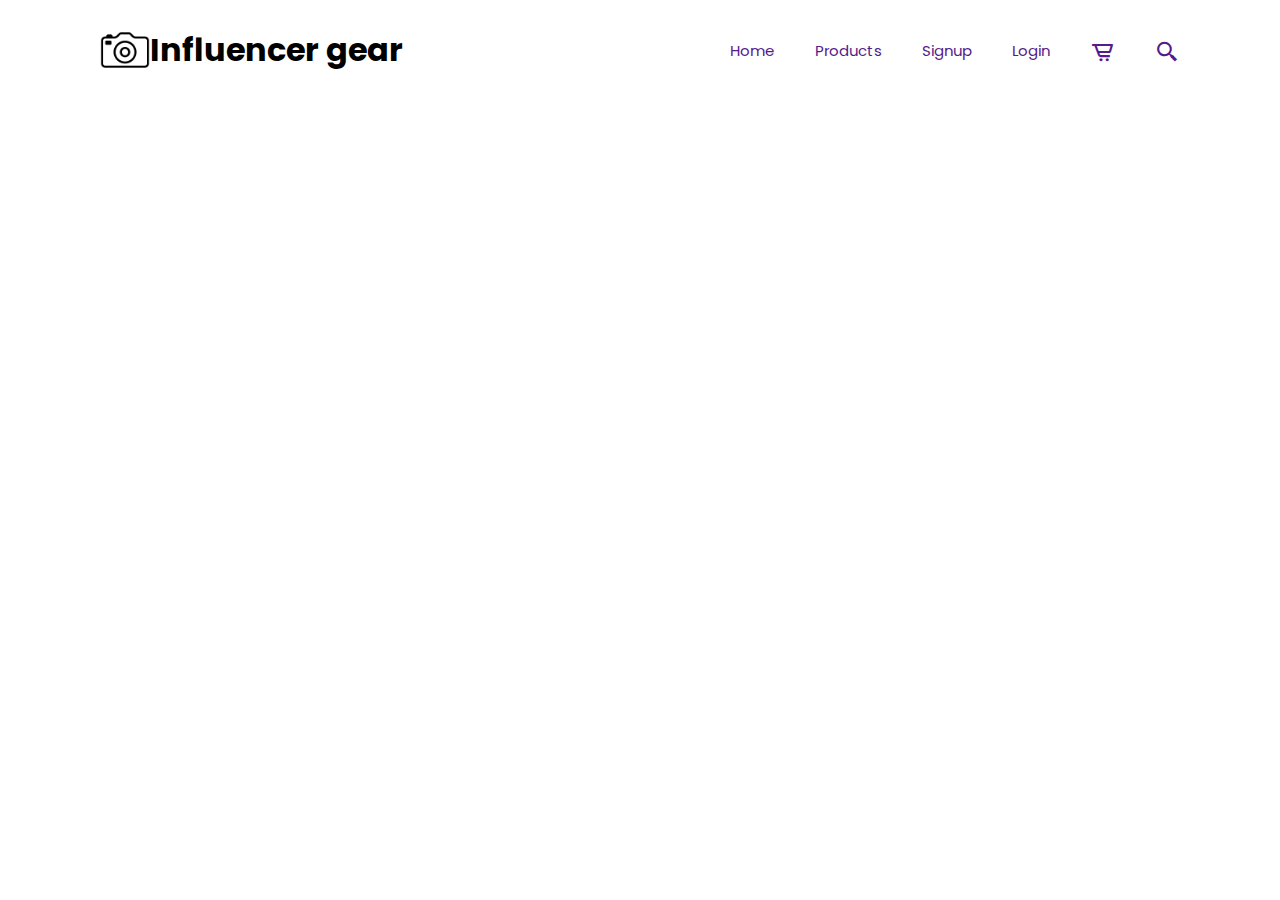
==== Influencer-gears/index.html @ 802c740d "navbar designed edited" ====
<!DOCTYPE html>
<html lang="en">

<head>
    <meta charset="UTF-8">
    <meta http-equiv="X-UA-Compatible" content="IE=edge">
    <meta name="viewport" content="width=device-width, initial-scale=1.0">
    <title>Influencer gear</title>
    <link rel="stylesheet" href="style.css">
    <link rel="stylesheet" href="responsive.css">


    <link rel="preconnect" href="https://fonts.googleapis.com">
    <link rel="preconnect" href="https://fonts.gstatic.com" crossorigin>
    <link href="https://fonts.googleapis.com/css2?family=Poppins:wght@400;700&display=swap" rel="stylesheet">
    <link href='https://unpkg.com/boxicons@2.1.4/css/boxicons.min.css' rel='stylesheet'>

</head>

<body>
    <header>
        <nav>
            <div class="nav_container">
                <div class="logo">
                    <img src="logos/cameralogo.png" alt="">
                    <h1>Influencer gear</h1>
                </div>
                <div class="nav_bar">
                    <ul>
                        <li><a href="">Home</a></li>
                        <li><a href="">Products</a></li>
                        <li><a href="">Signup</a></li>
                        <li><a href="">Login</a></li>
                        <li><a href=""><i class='bx bx-cart-alt'></i></a></li>
                        <li><a href=""><i class='bx bx-search-alt-2'></i></a></li>
                    </ul>
                </div>
            </div>

        </nav>

    </header>
    <main>

    </main>
    <footer>

    </footer>

</body>

</html>
---- Influencer-gears/style.css ----
* {
    margin: 0;
    padding: 0;
    box-sizing: border-box;
    font-family: 'Poppins', sans-serif;
}


.nav_container {
    max-width: 1920px;
    min-height: 60px;
    /* border: 3px solid black; */
    margin: 20px auto;
    display: flex;
    justify-content: space-between;
    padding: 0 100px;


}

.logo,
h1 {
    display: flex;
    align-items: center;
    /* font-size: 25px; */
}



.logo img {
    height: 50px;
    width: 50px;

}

.nav_bar>ul {
    display: flex;
    /* background-color: aqua; */
    min-height: 60px;
    align-items: center;
}

.nav_bar>ul>li {
    list-style: none;
    margin-left: 40px;
}

.nav_bar>ul>li>a {
    text-decoration: none;
    font-size: 15px;
}

.nav_bar>ul>li>a>i {
    font-size: 25px;
    /* background-color: aqua; */
    padding-top: 9px;
}
---- Influencer-gears/responsive.css ----
* {
    margin: 0;
    padding: 0;
    box-sizing: border-box;
    font-family: 'Poppins', sans-serif;
}



@media screen and (max-width: 360px) {
    .nav_container {
        flex-direction: column;
        /* margin: 20px 20px; */
    }

    .logo {
        flex-direction: column;
        text-align: center;
    }

    .logo>img {
        height: 40px;
        width: 40px;
    }

    .logo>h1 {
        /* background-color: aqua; */
        font-size: 16px;

    }

    .nav_bar>ul {
        flex-direction: column;
        margin-top: 20px;
    }

    .nav_bar>ul>li {
        /* background-color: rgb(38, 255, 0); */
        margin-left: 0;
        margin-top: 2px;

    }

    .nav_bar>ul>li>a>i {
        /* background-color: rgb(38, 255, 0); */
        /* background-color: aqua; */
        font-size: 30px;

    }


}
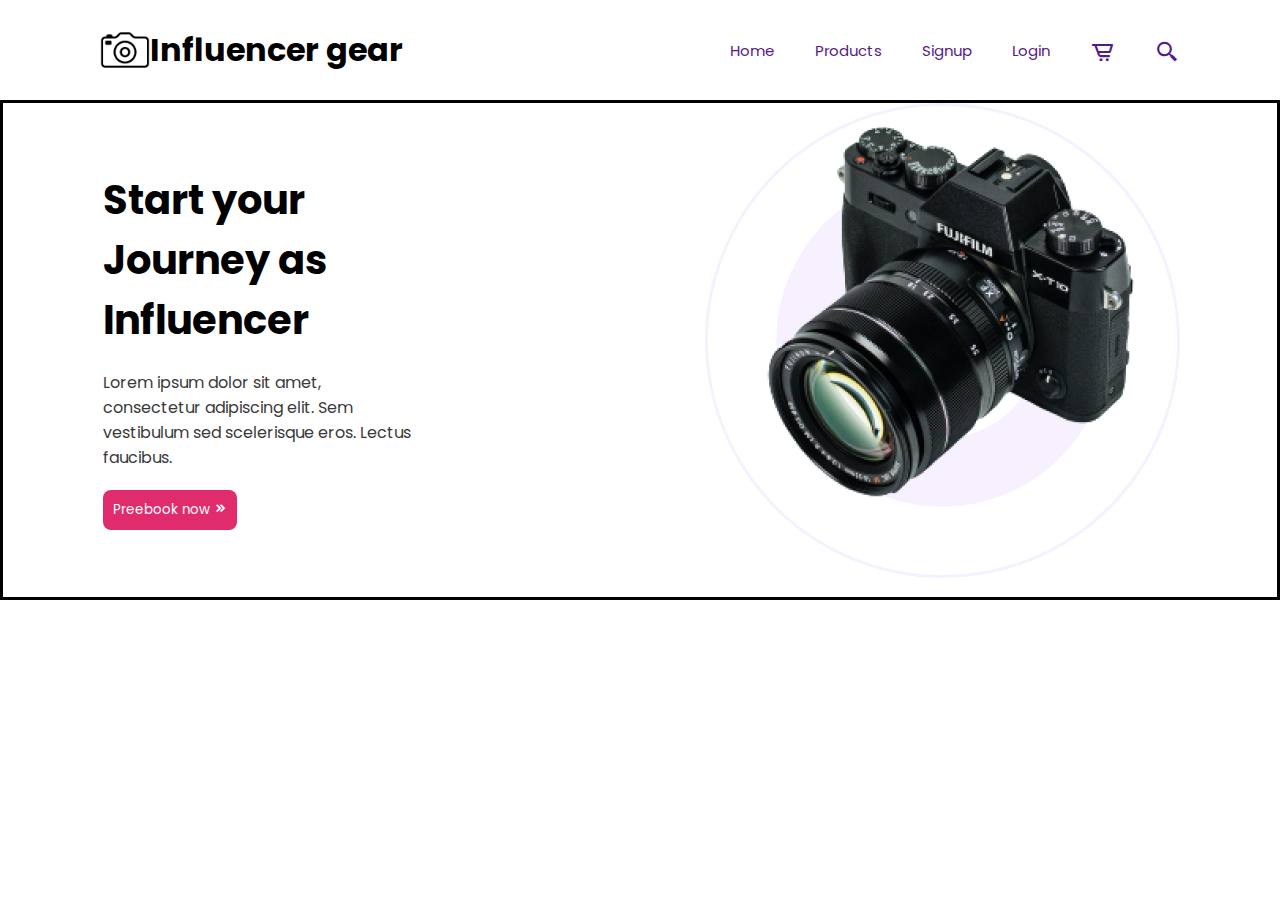
==== commit 8ad4738b: "header body added" ====
--- a/Influencer-gears/index.html
+++ b/Influencer-gears/index.html
@@ -37,6 +37,19 @@
                 </div>
             </div>
 
+            <div class="mid_section">
+                <div class="left_side">
+                    <h2>Start your Journey as Influencer</h2>
+                    <p>Lorem ipsum dolor sit amet, consectetur adipiscing elit. Sem vestibulum sed scelerisque eros.
+                        Lectus faucibus.</p>
+                    <button>Preebook now <i class='bx bxs-chevrons-right'></i></button>
+                </div>
+                <div class="right_side">
+                    <img src="images/main-camera.png" alt="">
+                    <img class="bgm" src="images/Circle design.svg" alt="">
+                </div>
+            </div>
+
         </nav>
 
     </header>
--- a/Influencer-gears/style.css
+++ b/Influencer-gears/style.css
@@ -4,6 +4,18 @@
     box-sizing: border-box;
     font-family: 'Poppins', sans-serif;
 }
+
+button {
+    max-width: fit-content;
+    padding: 10px;
+    border-radius: 8px;
+    border: 0;
+    background: #E02C6D;
+    color: white;
+    text-align: center;
+}
+
+/* -------------------------------Header section---------------------------------- */
 
 
 .nav_container {
@@ -54,4 +66,45 @@
     font-size: 25px;
     /* background-color: aqua; */
     padding-top: 9px;
+}
+
+
+.mid_section {
+    max-width: 1920px;
+    min-height: 500px;
+    border: 3px solid black;
+    padding: 0 100px;
+
+    display: flex;
+    justify-content: space-between;
+
+}
+
+.bgm {
+    position: absolute;
+    right: 100px;
+    z-index: -1;
+}
+
+.left_side {
+    /* background-color: blueviolet; */
+    display: flex;
+    flex-direction: column;
+    justify-content: center;
+    padding-right: 300px;
+}
+
+.left_side>p {
+    /* background-color: antiquewhite; */
+    padding-right: 20px;
+    color: #3A3A3A;
+    margin: 20px 0;
+}
+
+.left_side>h2 {
+    font-size: 40px;
+}
+
+.right_side {
+    /* background-color: brown; */
 }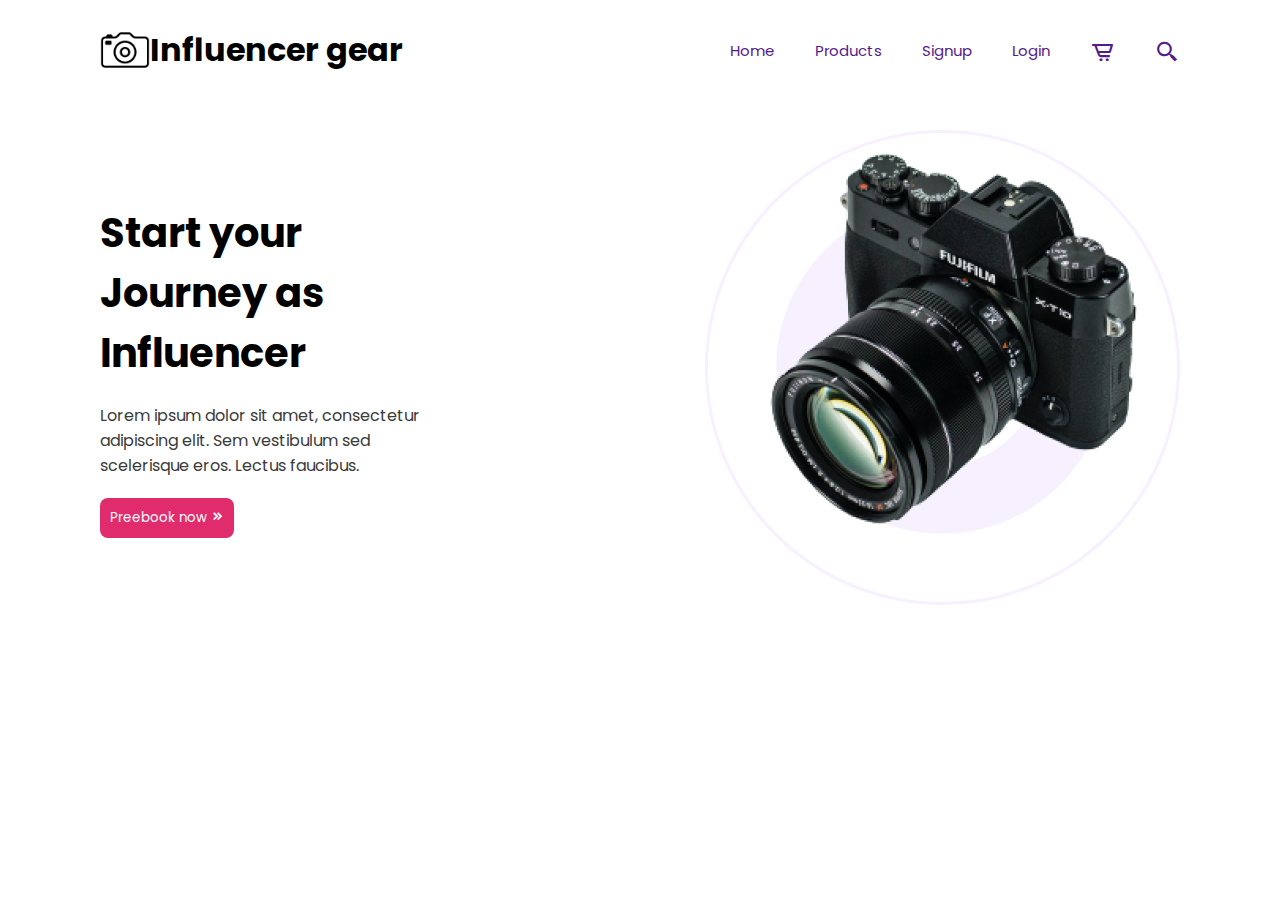
==== commit a357dd15: "header body completed" ====
--- a/Influencer-gears/index.html
+++ b/Influencer-gears/index.html
@@ -42,10 +42,11 @@
                     <h2>Start your Journey as Influencer</h2>
                     <p>Lorem ipsum dolor sit amet, consectetur adipiscing elit. Sem vestibulum sed scelerisque eros.
                         Lectus faucibus.</p>
-                    <button>Preebook now <i class='bx bxs-chevrons-right'></i></button>
+                    <div class="button"><button>Preebook now <i class='bx bxs-chevrons-right'></i></button></div>
+
                 </div>
                 <div class="right_side">
-                    <img src="images/main-camera.png" alt="">
+                    <img class="camera" src="images/main-camera.png" alt="">
                     <img class="bgm" src="images/Circle design.svg" alt="">
                 </div>
             </div>
--- a/Influencer-gears/style.css
+++ b/Influencer-gears/style.css
@@ -70,13 +70,16 @@
 
 
 .mid_section {
+    margin-top: 50px;
     max-width: 1920px;
-    min-height: 500px;
-    border: 3px solid black;
+    min-height: 480px;
+    /* border: 3px solid black; */
     padding: 0 100px;
 
     display: flex;
     justify-content: space-between;
+    margin-bottom: 50px;
+
 
 }
 
@@ -103,8 +106,4 @@
 
 .left_side>h2 {
     font-size: 40px;
-}
-
-.right_side {
-    /* background-color: brown; */
 }--- a/Influencer-gears/responsive.css
+++ b/Influencer-gears/responsive.css
@@ -48,5 +48,42 @@
 
     }
 
+    .mid_section {
+        flex-direction: column-reverse;
+        padding: 0;
+        /* align-items: center; */
+    }
+
+    .right_side {
+        display: flex;
+        background-color: aqua;
+    }
+
+    .bgm {
+        right: 40px;
+        width: 70%;
+
+    }
+
+    .camera {
+        width: 70%;
+        position: absolute;
+        left: 40px;
+    }
+
+    .left_side {
+        padding-right: 0px;
+        /* padding-left: 10px; */
+        /* background-color: blue; */
+        text-align: center;
+        margin-top: 50px;
+
+    }
+
+    .left_side>h2 {
+
+        font-size: 25px;
+    }
+
 
 }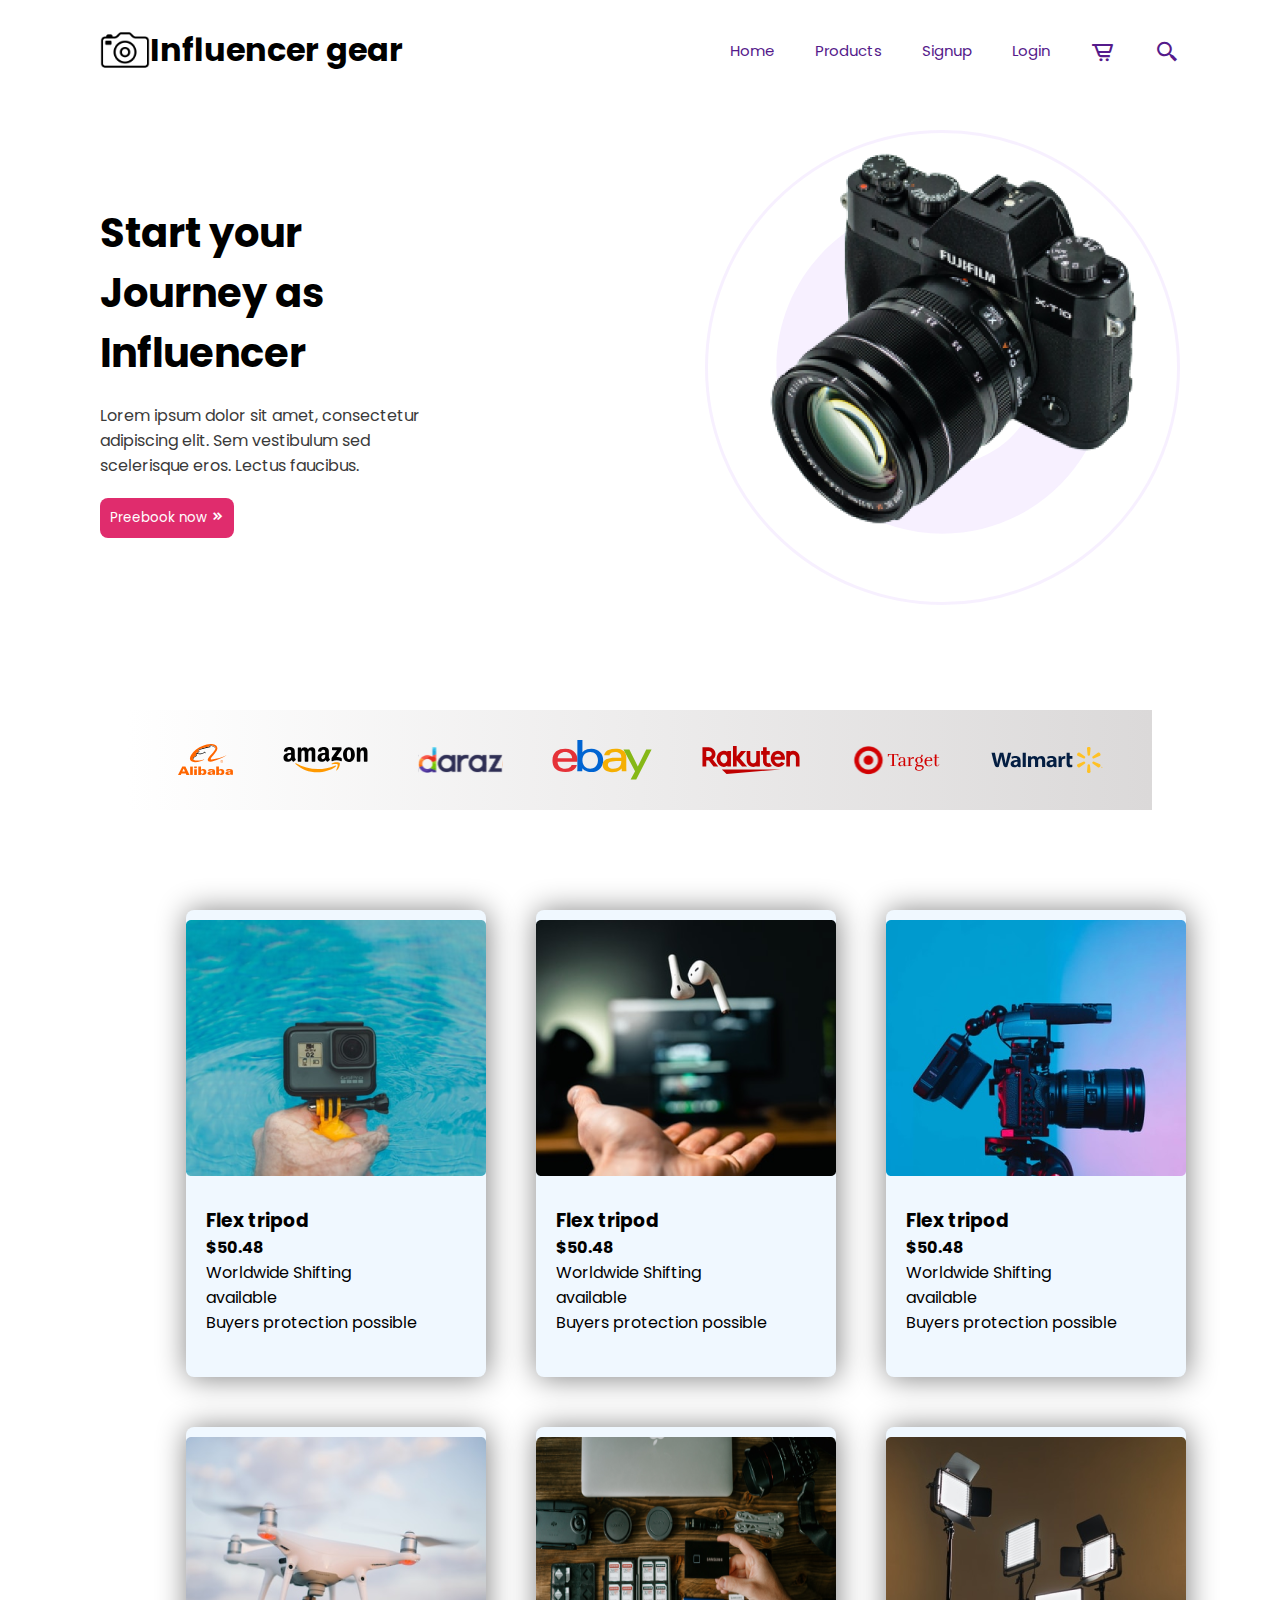
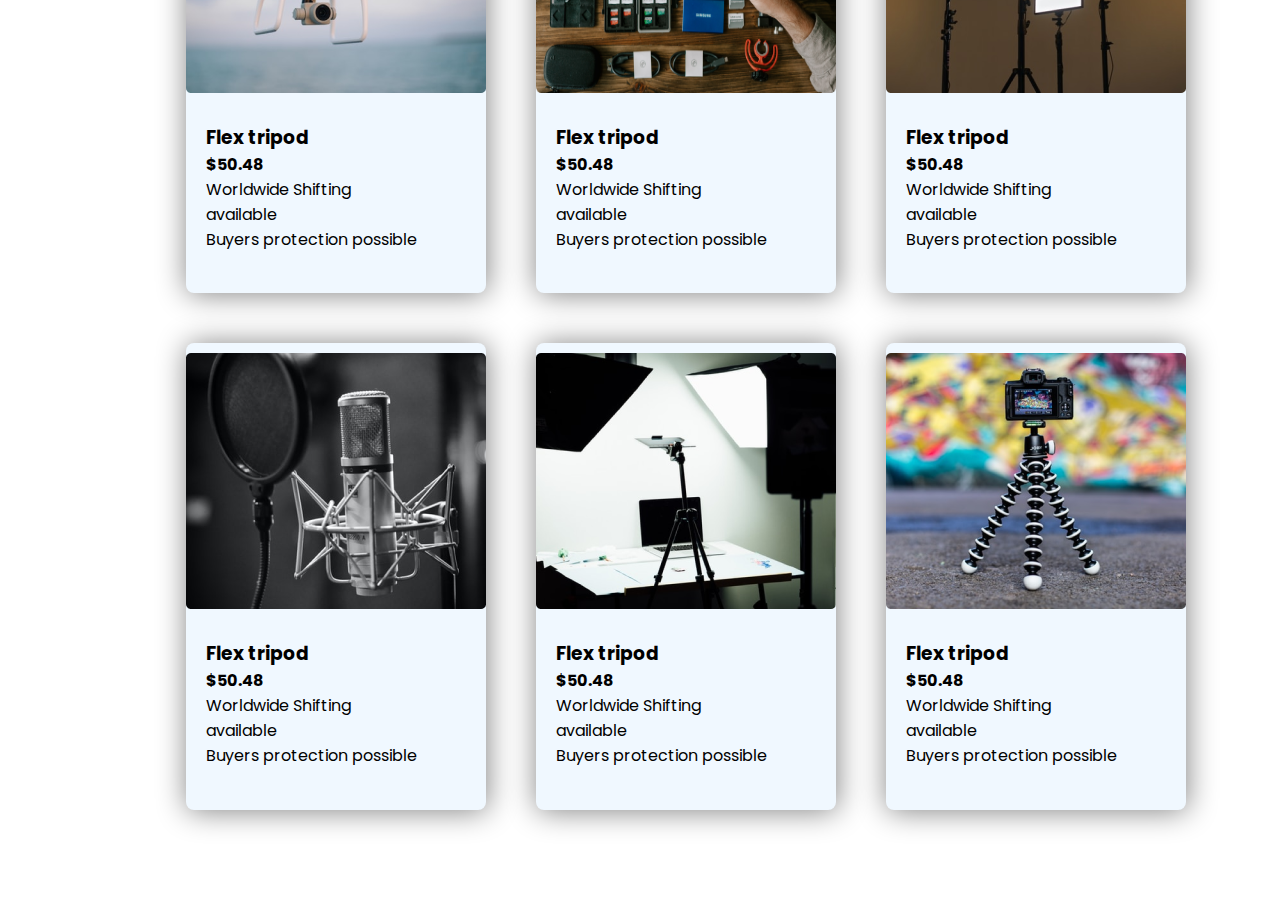
==== commit 915b82af: "grid for products added" ====
--- a/Influencer-gears/index.html
+++ b/Influencer-gears/index.html
@@ -36,25 +36,105 @@
                     </ul>
                 </div>
             </div>
+        </nav>
 
-            <div class="mid_section">
-                <div class="left_side">
-                    <h2>Start your Journey as Influencer</h2>
-                    <p>Lorem ipsum dolor sit amet, consectetur adipiscing elit. Sem vestibulum sed scelerisque eros.
-                        Lectus faucibus.</p>
-                    <div class="button"><button>Preebook now <i class='bx bxs-chevrons-right'></i></button></div>
+        <div class="mid_section">
+            <div class="left_side">
+                <h2>Start your Journey as Influencer</h2>
+                <p>Lorem ipsum dolor sit amet, consectetur adipiscing elit. Sem vestibulum sed scelerisque eros.
+                    Lectus faucibus.</p>
+                <div class="button"><button>Preebook now <i class='bx bxs-chevrons-right'></i></button></div>
 
-                </div>
-                <div class="right_side">
-                    <img class="camera" src="images/main-camera.png" alt="">
-                    <img class="bgm" src="images/Circle design.svg" alt="">
-                </div>
             </div>
+            <div class="right_side">
+                <img class="camera" src="images/main-camera.png" alt="">
+                <img class="bgm" src="images/Circle design.svg" alt="">
+            </div>
+        </div>
 
-        </nav>
+
 
     </header>
     <main>
+        <div class="sponsors">
+            <img src="logos/Alibaba.svg" alt="">
+            <img src="logos/Amazon.svg" alt="">
+            <img src="logos/Daraz.pk Logo.svg" alt="">
+            <img src="logos/Ebay.svg" alt="">
+            <img src="logos/Rakuten.svg" alt="">
+            <img src="logos/Target.svg" alt="">
+            <img src="logos/Walmart.svg" alt="">
+        </div>
+
+
+
+        <div class="grid_container">
+            <div><img src="images/action.png" alt="">
+                <section>
+                    <h3>Flex tripod</h3>
+                    <h4>$50.48</h4>
+                    <p>Worldwide Shifting <br> available <br> Buyers protection possible</p>
+                </section>
+            </div>
+            <div><img src="images/airpod.png" alt="">
+                <section>
+                    <h3>Flex tripod</h3>
+                    <h4>$50.48</h4>
+                    <p>Worldwide Shifting <br> available <br> Buyers protection possible</p>
+                </section>
+            </div>
+            <div><img src="images/camera.png" alt="">
+                <section>
+                    <h3>Flex tripod</h3>
+                    <h4>$50.48</h4>
+                    <p>Worldwide Shifting <br> available <br> Buyers protection possible</p>
+                </section>
+            </div>
+            <div><img src="images/drone.png" alt="">
+                <section>
+                    <h3>Flex tripod</h3>
+                    <h4>$50.48</h4>
+                    <p>Worldwide Shifting <br> available <br> Buyers protection possible</p>
+                </section>
+            </div>
+            <div><img src="images/gear.png" alt="">
+                <section>
+                    <h3>Flex tripod</h3>
+                    <h4>$50.48</h4>
+                    <p>Worldwide Shifting <br> available <br> Buyers protection possible</p>
+                </section>
+            </div>
+            <div><img src="images/lights.png" alt="">
+                <section>
+                    <h3>Flex tripod</h3>
+                    <h4>$50.48</h4>
+                    <p>Worldwide Shifting <br> available <br> Buyers protection possible</p>
+                </section>
+            </div>
+            <div><img src="images/mic.png" alt="">
+                <section>
+                    <h3>Flex tripod</h3>
+                    <h4>$50.48</h4>
+                    <p>Worldwide Shifting <br> available <br> Buyers protection possible</p>
+                </section>
+            </div>
+            <div><img src="images/setup.png" alt="">
+                <section>
+                    <h3>Flex tripod</h3>
+                    <h4>$50.48</h4>
+                    <p>Worldwide Shifting <br> available <br> Buyers protection possible</p>
+                </section>
+            </div>
+            <div><img src="images/tripod.png" alt="">
+                <section>
+                    <h3>Flex tripod</h3>
+                    <h4>$50.48</h4>
+                    <p>Worldwide Shifting <br> available <br> Buyers protection possible</p>
+                </section>
+            </div>
+
+
+        </div>
 
     </main>
     <footer>
--- a/Influencer-gears/style.css
+++ b/Influencer-gears/style.css
@@ -106,4 +106,52 @@
 
 .left_side>h2 {
     font-size: 40px;
+}
+
+
+
+
+.sponsors {
+    /* background-color: #E02C6D; */
+    display: flex;
+    margin: 100px auto;
+    max-width: 80%;
+    justify-content: space-evenly;
+    min-height: 100px;
+    background-image: linear-gradient(to right, white, rgb(219, 217, 217));
+}
+
+.grid_container {
+    display: grid;
+    /* border: 1px solid black; */
+    max-width: 71%;
+    min-height: 1500px;
+    margin: 100px auto;
+
+    grid-template-columns: repeat(3, 1fr);
+    grid-template-rows: repeat(3, 1fr);
+    gap: 50px;
+
+}
+
+.grid_container>div {
+    background-color: aliceblue;
+    display: flex;
+    /* justify-content: center; */
+
+    flex-direction: column;
+    border-radius: 8px;
+
+    box-shadow: 1px 1px 30px gray;
+}
+
+.grid_container>div>section {
+
+    padding: 20px;
+}
+
+.grid_container img {
+    width: 300px;
+    height: 256px;
+    margin: 10px auto;
 }--- a/Influencer-gears/responsive.css
+++ b/Influencer-gears/responsive.css
@@ -85,5 +85,18 @@
         font-size: 25px;
     }
 
+    .left_side>p {
+        padding-right: 0px;
+    }
+
+
+
+
+
+    .sponsors {
+        flex-wrap: wrap;
+        row-gap: 20px;
+    }
+
 
 }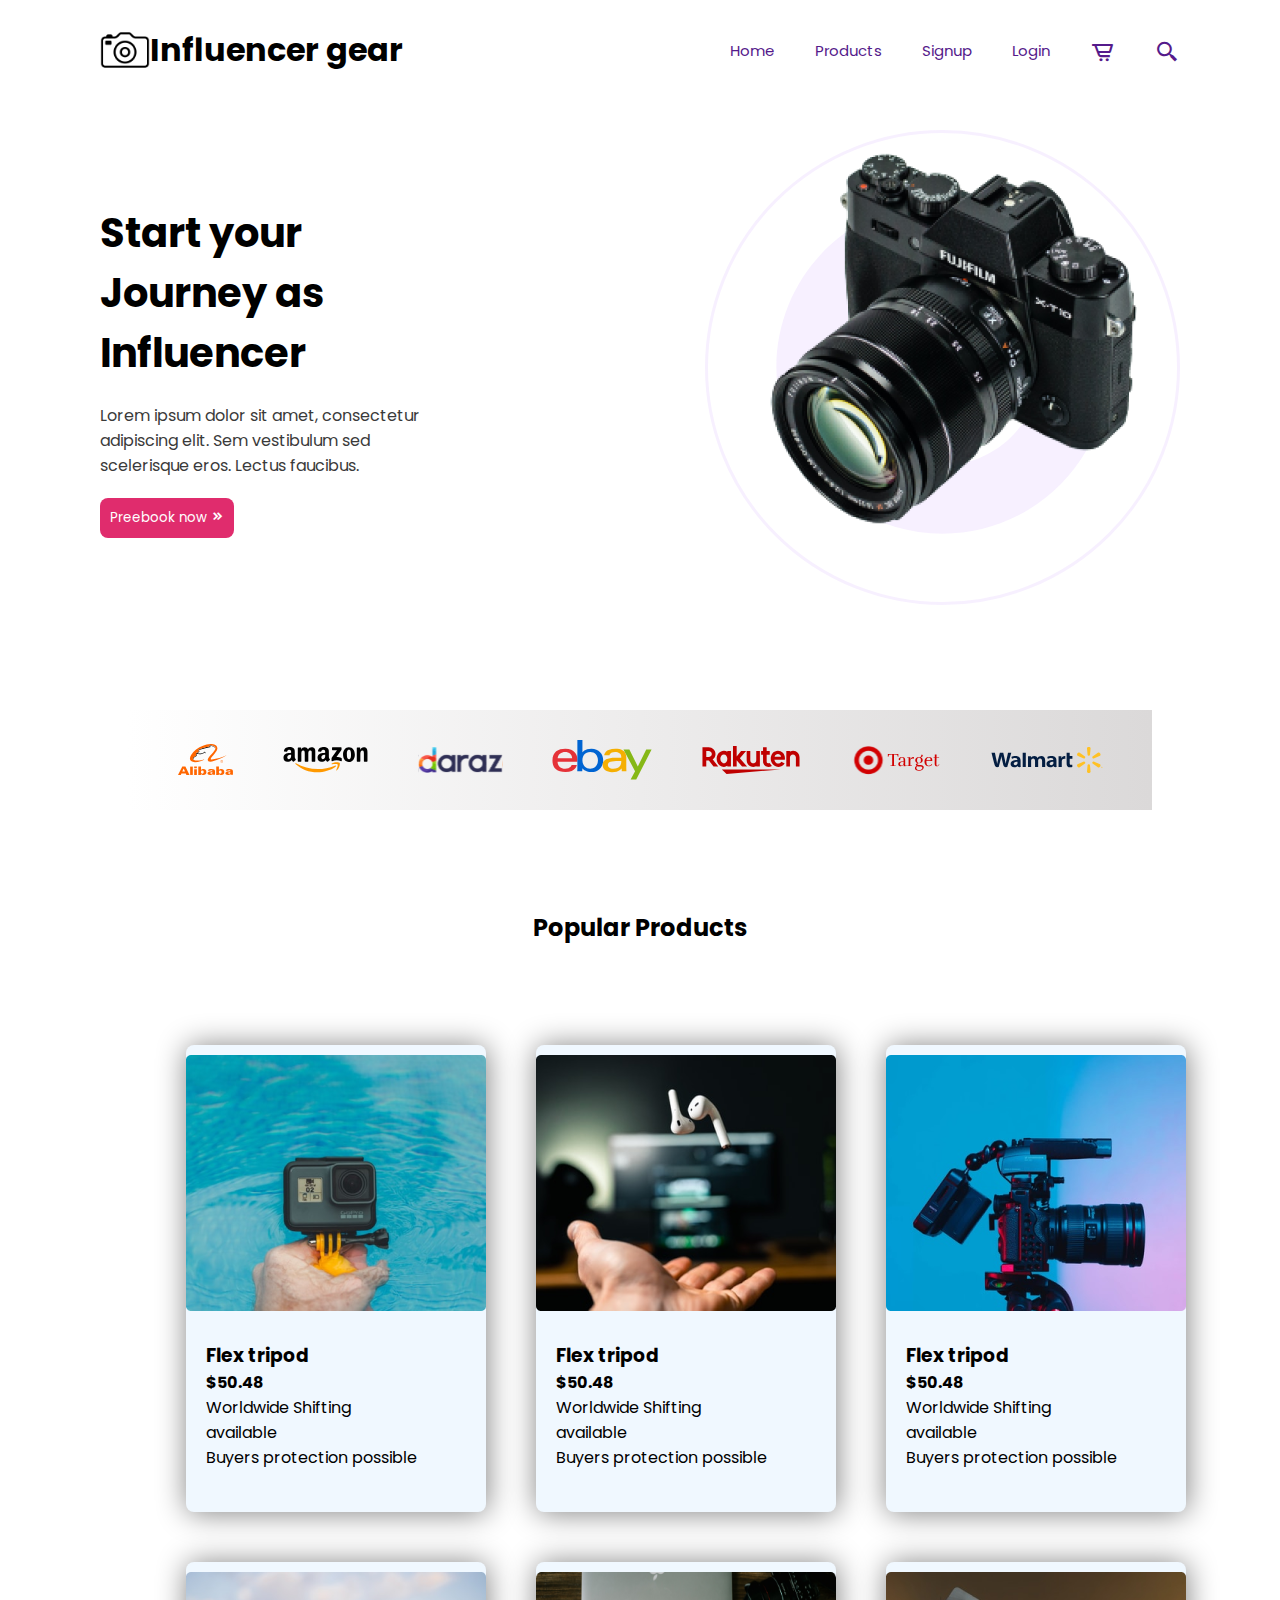
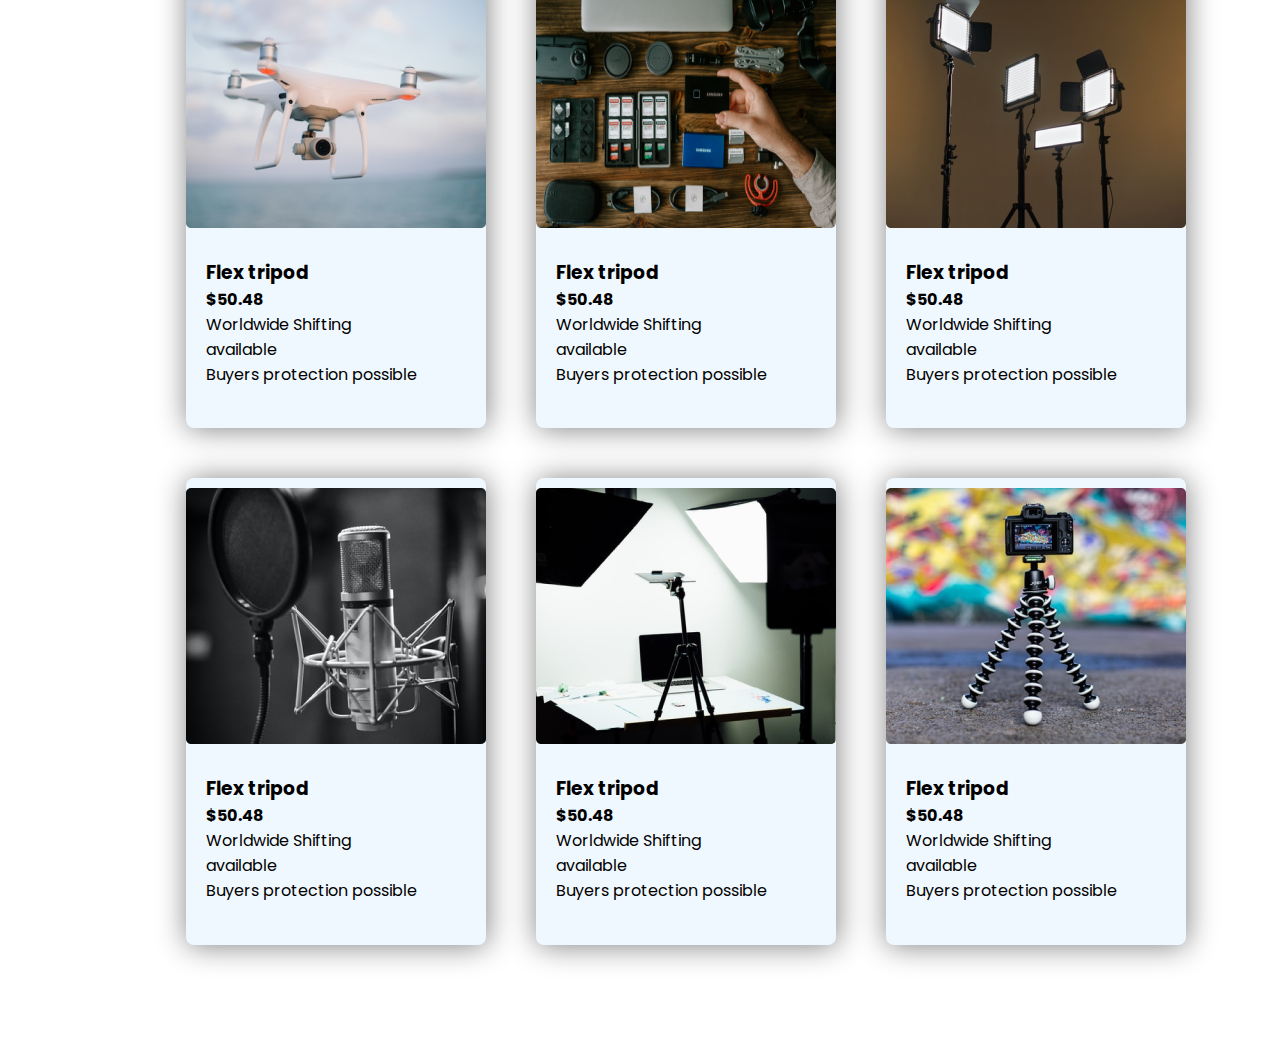
==== commit d70b37cf: "project to product section completed" ====
--- a/Influencer-gears/index.html
+++ b/Influencer-gears/index.html
@@ -66,7 +66,7 @@
             <img src="logos/Walmart.svg" alt="">
         </div>
 
-
+        <h2 style="text-align: center;">Popular Products</h2>
 
         <div class="grid_container">
             <div><img src="images/action.png" alt="">
--- a/Influencer-gears/responsive.css
+++ b/Influencer-gears/responsive.css
@@ -89,7 +89,7 @@
         padding-right: 0px;
     }
 
-
+    /*  */
 
 
 
@@ -98,5 +98,20 @@
         row-gap: 20px;
     }
 
+    /* ---------------Grid products----------------------------- */
+
+    .grid_container {
+        grid-template-columns: repeat(1, 1fr);
+        grid-template-rows: repeat(1, 1fr);
+        width: 100vw;
+        /* background-color: aqua; */
+    }
+
+    .grid_container img {
+        width: 230px;
+        height: 200px;
+
+    }
+
 
 }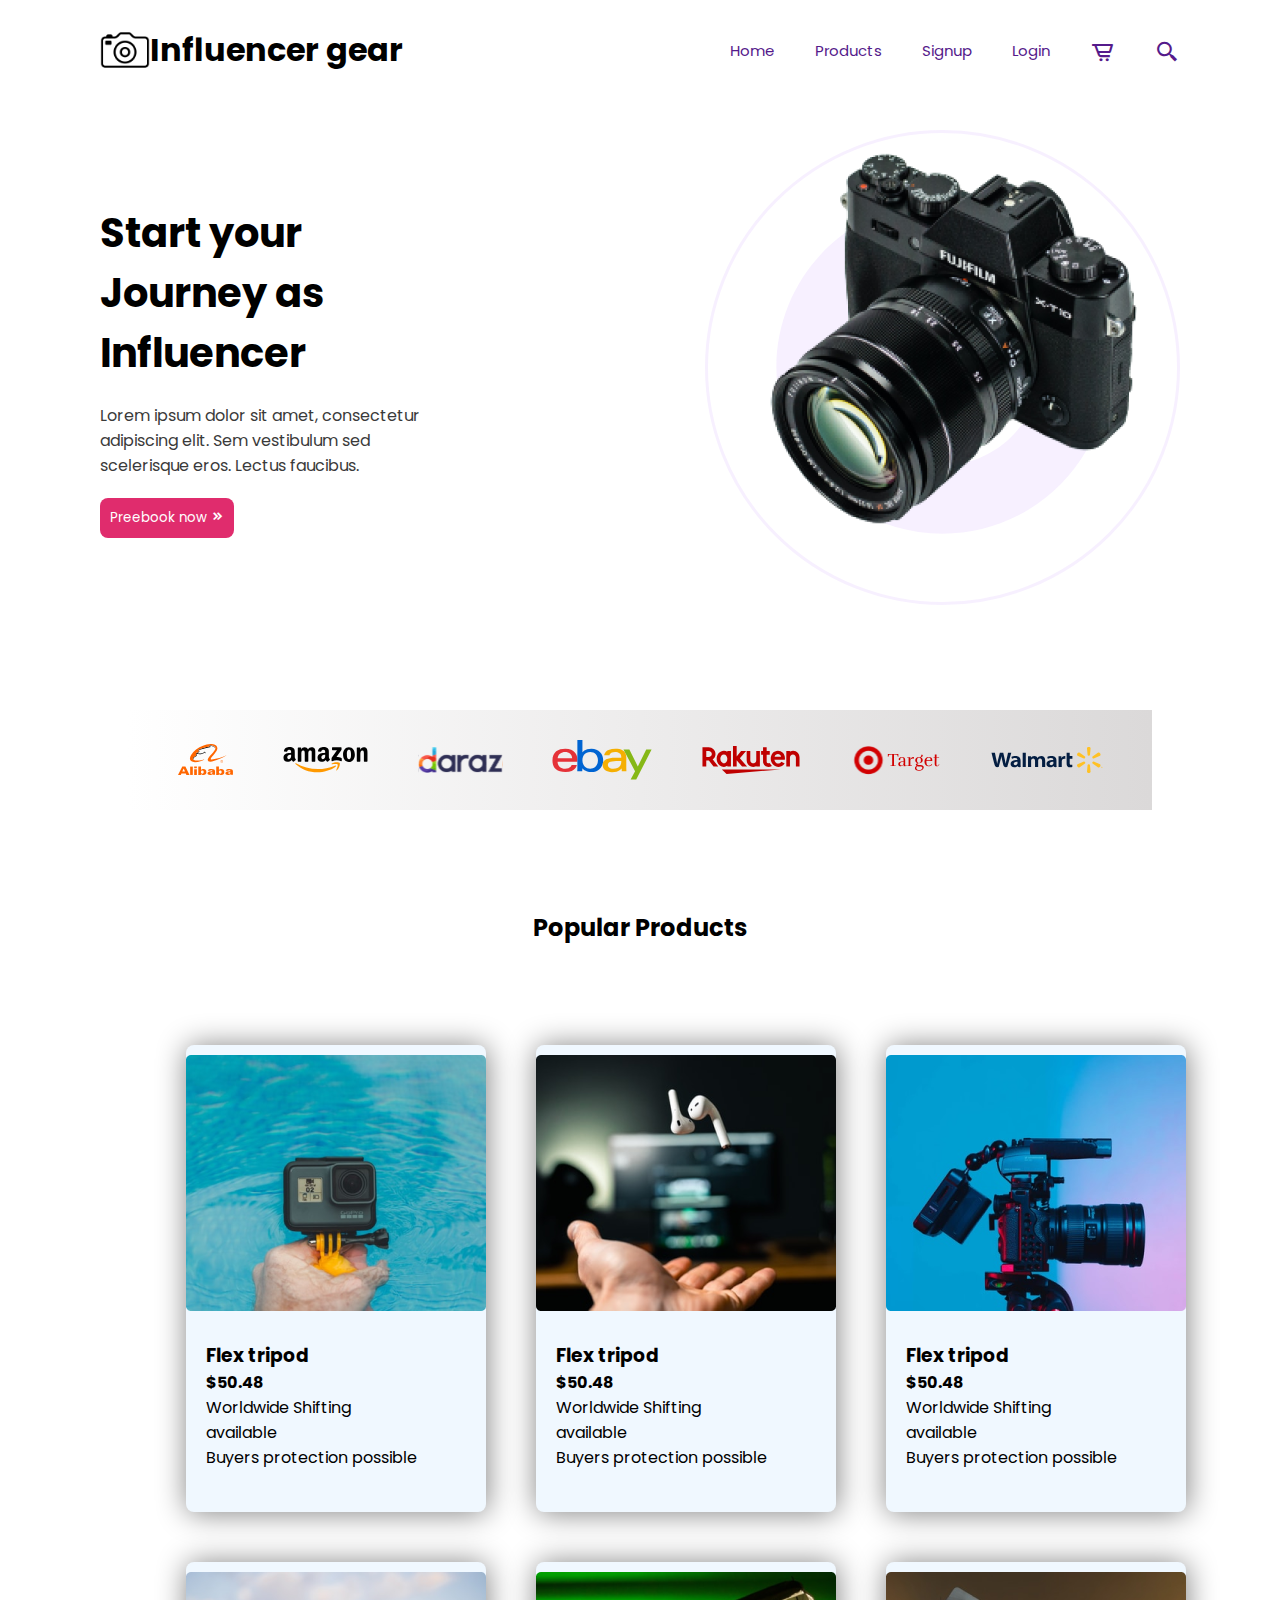
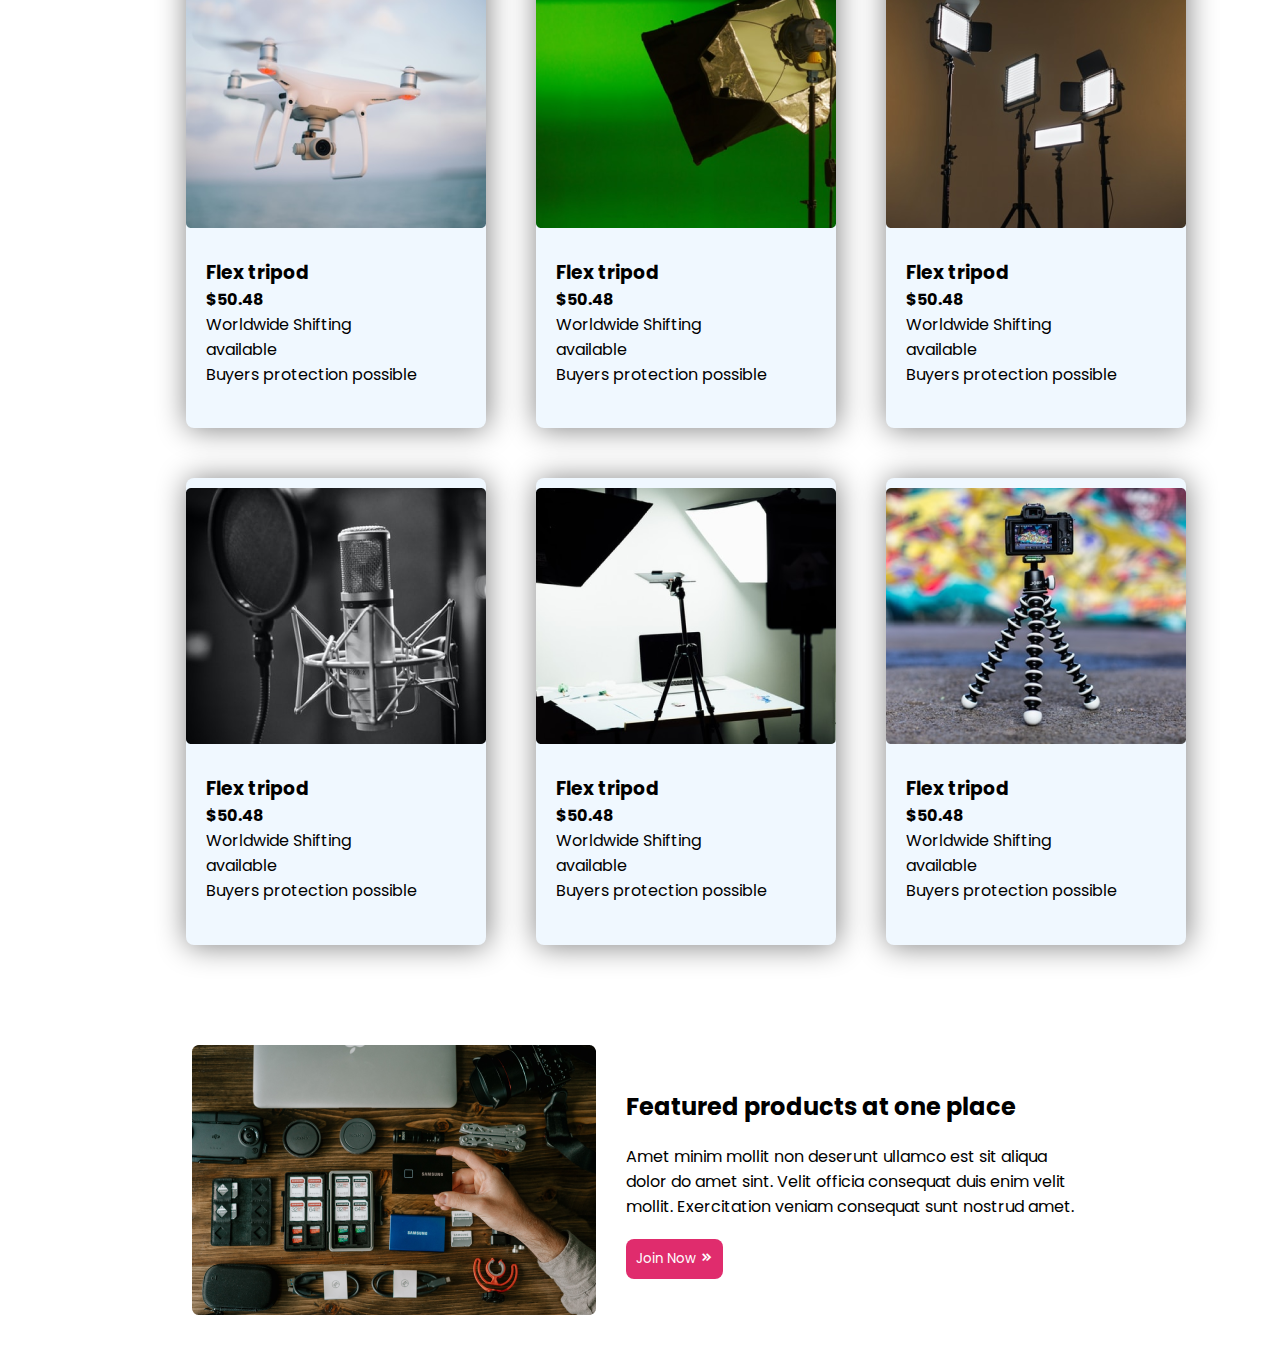
==== commit 5159d0dd: "making the section resoinsive" ====
--- a/Influencer-gears/index.html
+++ b/Influencer-gears/index.html
@@ -97,7 +97,7 @@
                     <p>Worldwide Shifting <br> available <br> Buyers protection possible</p>
                 </section>
             </div>
-            <div><img src="images/gear.png" alt="">
+            <div><img src="images/single-light.png" alt="">
                 <section>
                     <h3>Flex tripod</h3>
                     <h4>$50.48</h4>
@@ -136,6 +136,20 @@
 
         </div>
 
+
+        <div class="featured_section">
+            <div class="featured_left">
+                <img src="images/gear.png" alt="">
+            </div>
+            <div class="featured_right">
+                <h2>Featured products at one place</h2>
+                <p>Amet minim mollit non deserunt ullamco est sit aliqua dolor do amet sint. Velit officia consequat
+                    duis enim velit mollit. Exercitation veniam consequat sunt nostrud amet.</p>
+                <button>Join Now <i class='bx bxs-chevrons-right'></i></button>
+            </div>
+
+        </div>
+
     </main>
     <footer>
 
--- a/Influencer-gears/style.css
+++ b/Influencer-gears/style.css
@@ -154,4 +154,22 @@
     width: 300px;
     height: 256px;
     margin: 10px auto;
+}
+
+
+.featured_section {
+    display: flex;
+    max-width: 70%;
+    margin: 50px auto;
+}
+
+.featured_right {
+    display: flex;
+    flex-direction: column;
+    justify-content: center;
+    padding-left: 30px;
+}
+
+.featured_right>p {
+    margin: 20px 0;
 }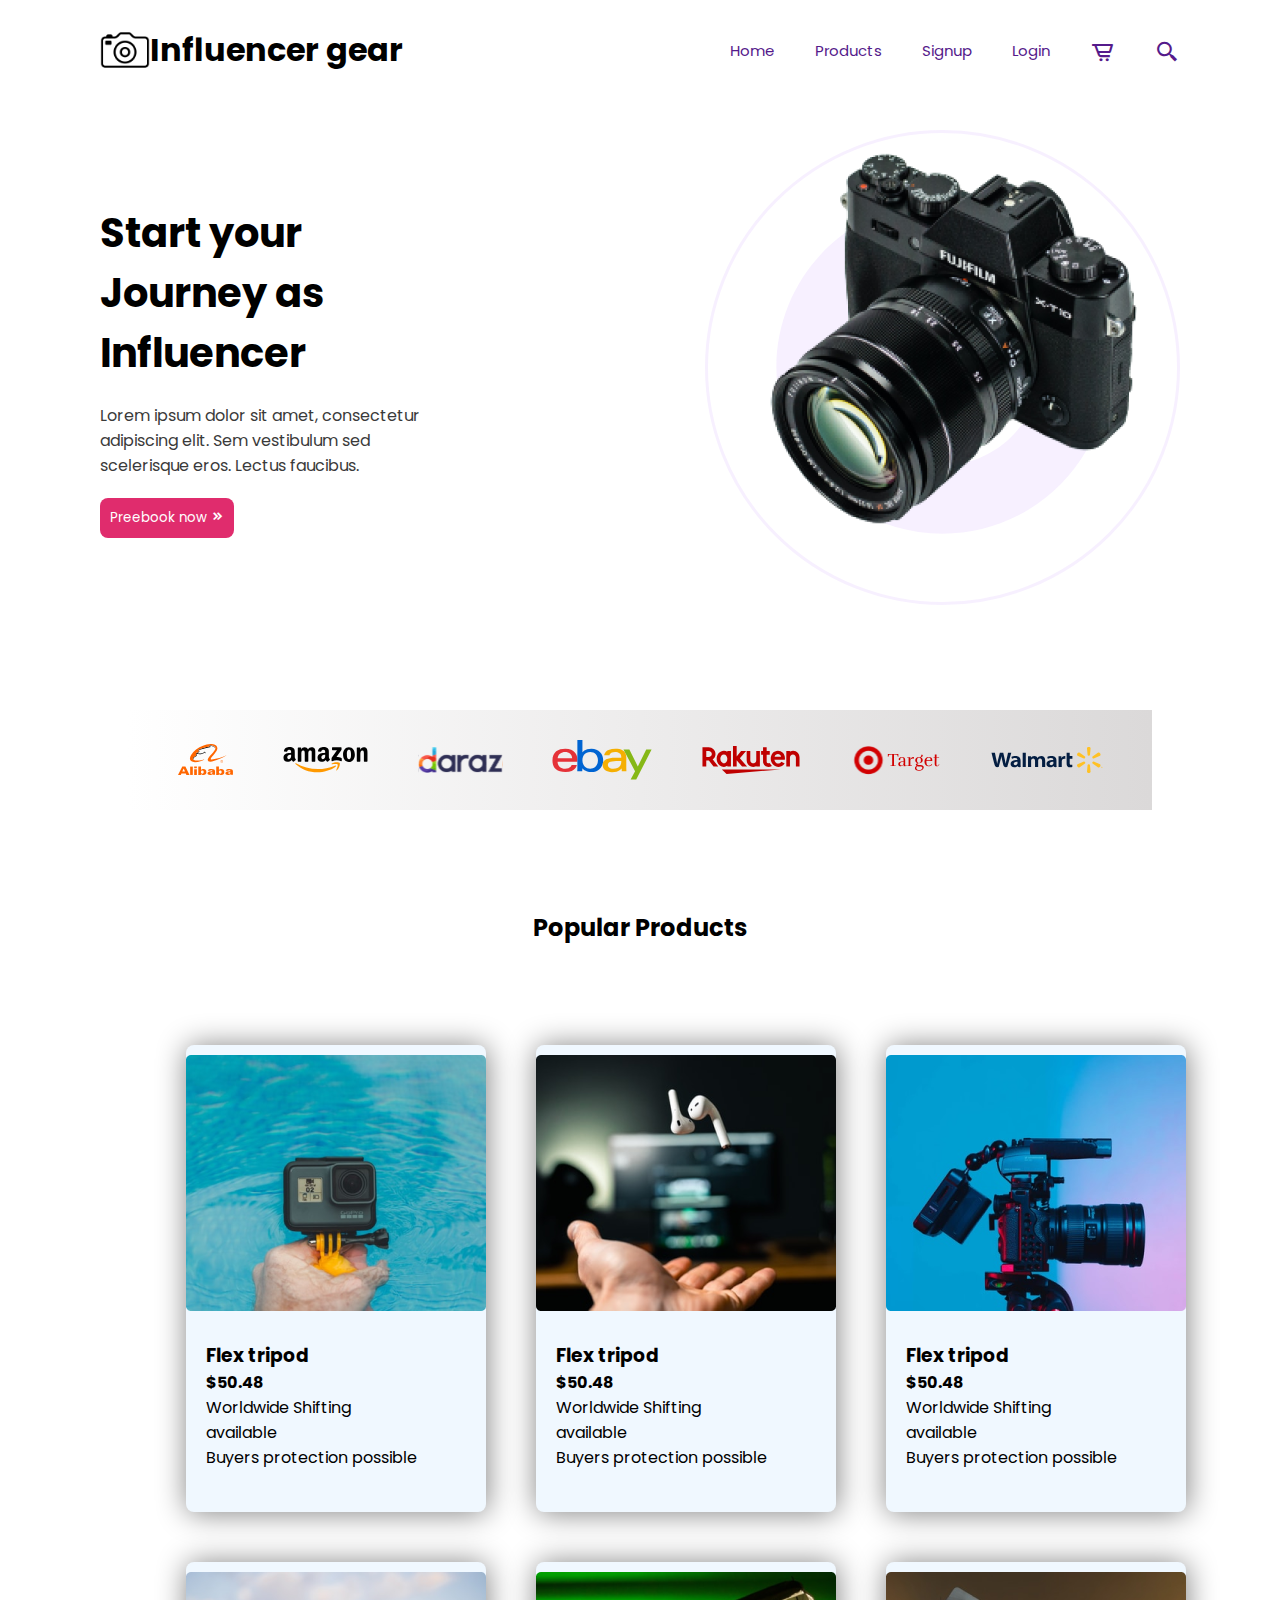
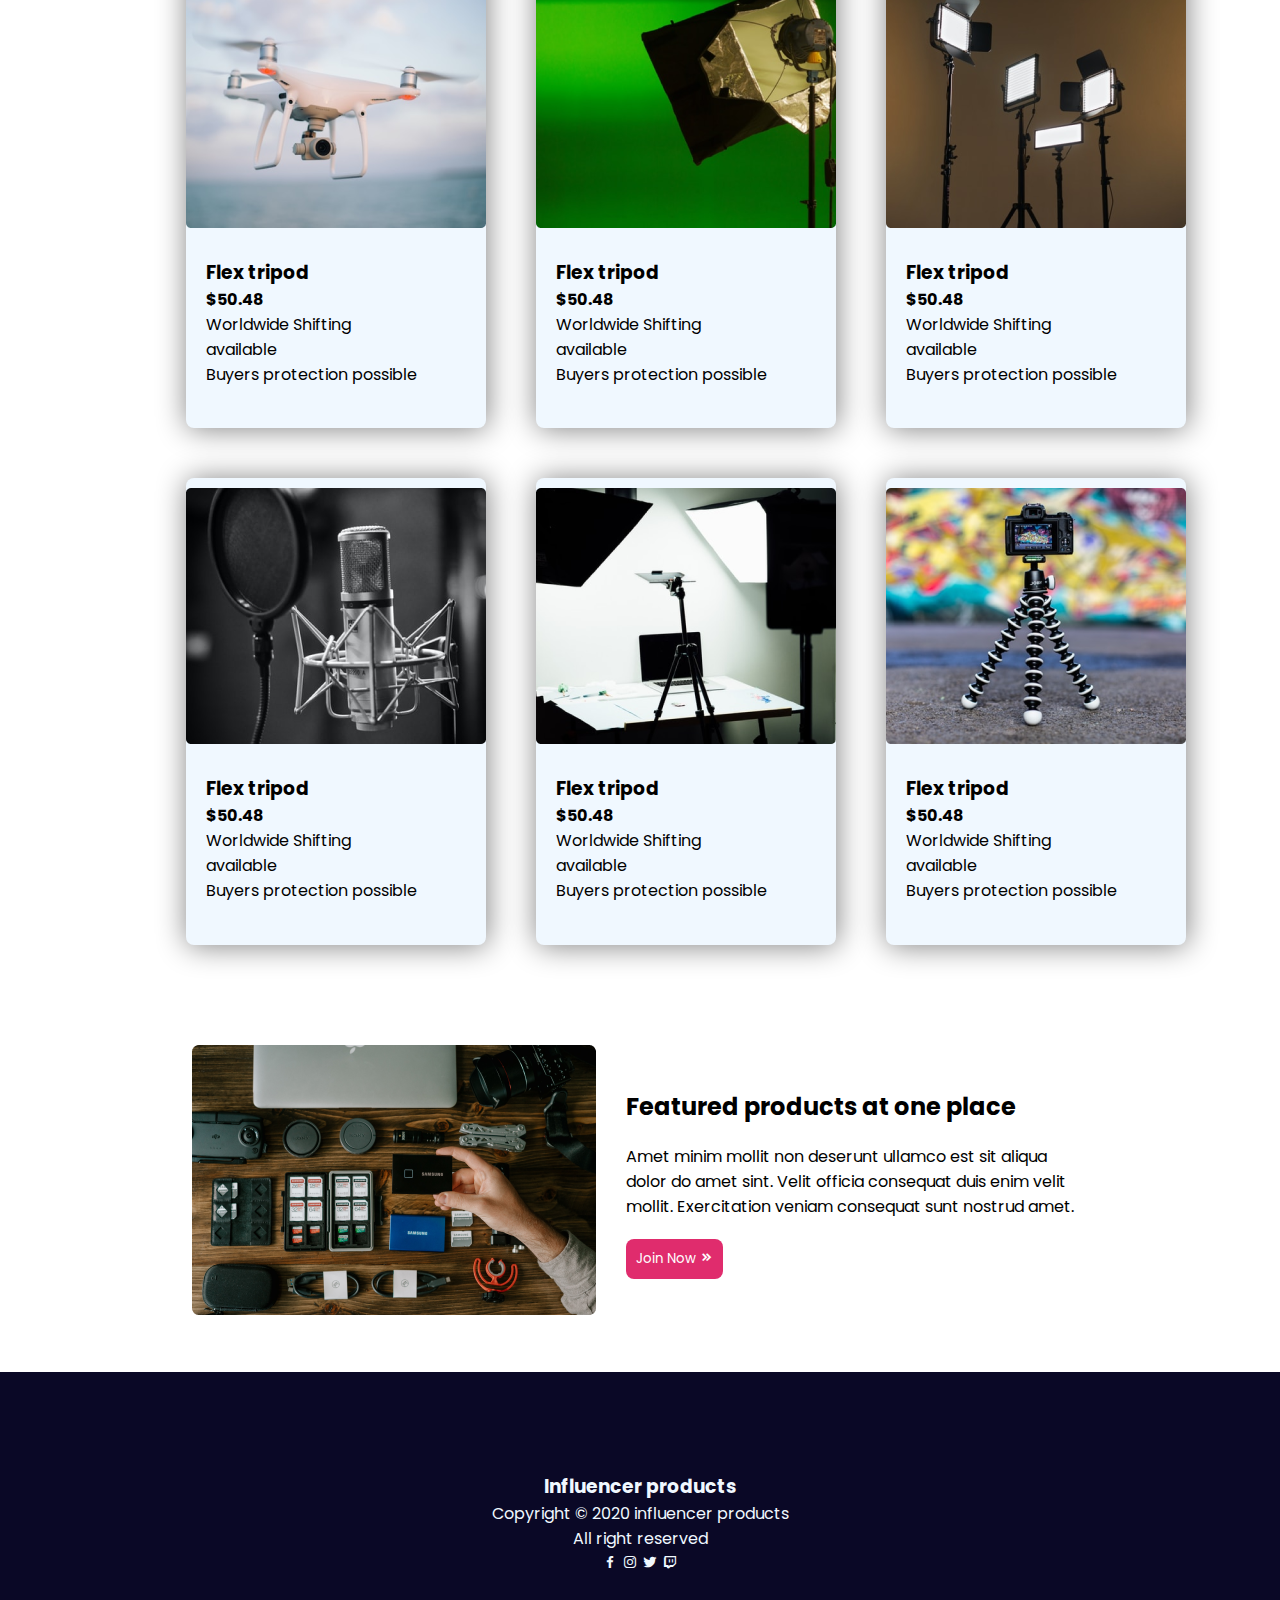
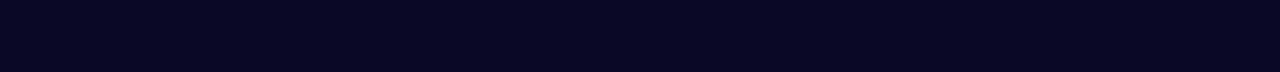
==== commit b3d75d3c: "finished" ====
--- a/Influencer-gears/index.html
+++ b/Influencer-gears/index.html
@@ -145,13 +145,27 @@
                 <h2>Featured products at one place</h2>
                 <p>Amet minim mollit non deserunt ullamco est sit aliqua dolor do amet sint. Velit officia consequat
                     duis enim velit mollit. Exercitation veniam consequat sunt nostrud amet.</p>
-                <button>Join Now <i class='bx bxs-chevrons-right'></i></button>
+                <div><button>Join Now <i class='bx bxs-chevrons-right'></i></button></div>
             </div>
 
         </div>
 
     </main>
     <footer>
+        <div class="footer">
+            <h3>Influencer products</h3>
+            <p>Copyright © 2020 influencer products <br> All right reserved</p>
+            <div class="social_media-link">
+                <i class='bx bxl-facebook'></i>
+                <i class='bx bxl-instagram'></i>
+                <i class='bx bxl-twitter'></i>
+                <i class='bx bxl-twitch'></i>
+            </div>
+
+
+        </div>
+
+
 
     </footer>
 
--- a/Influencer-gears/style.css
+++ b/Influencer-gears/style.css
@@ -172,4 +172,18 @@
 
 .featured_right>p {
     margin: 20px 0;
+}
+
+
+
+/* -----------------------------Footer---------------------------- */
+.footer {
+    max-width: 1920px;
+    min-height: 300px;
+    background: #0A0826;
+    color: aliceblue;
+    text-align: center;
+
+    padding-top: 100px;
+
 }--- a/Influencer-gears/responsive.css
+++ b/Influencer-gears/responsive.css
@@ -113,5 +113,26 @@
 
     }
 
+    .featured_section {
+        flex-direction: column-reverse;
+    }
+
+    .featured_left>img {
+        width: 100%;
+        margin-top: 20px;
+    }
+
+    .featured_right {
+        padding-left: 0;
+        text-align: center;
+    }
+
+    .footer {
+        font-size: 0.8em;
+
+
+
+    }
+
 
 }